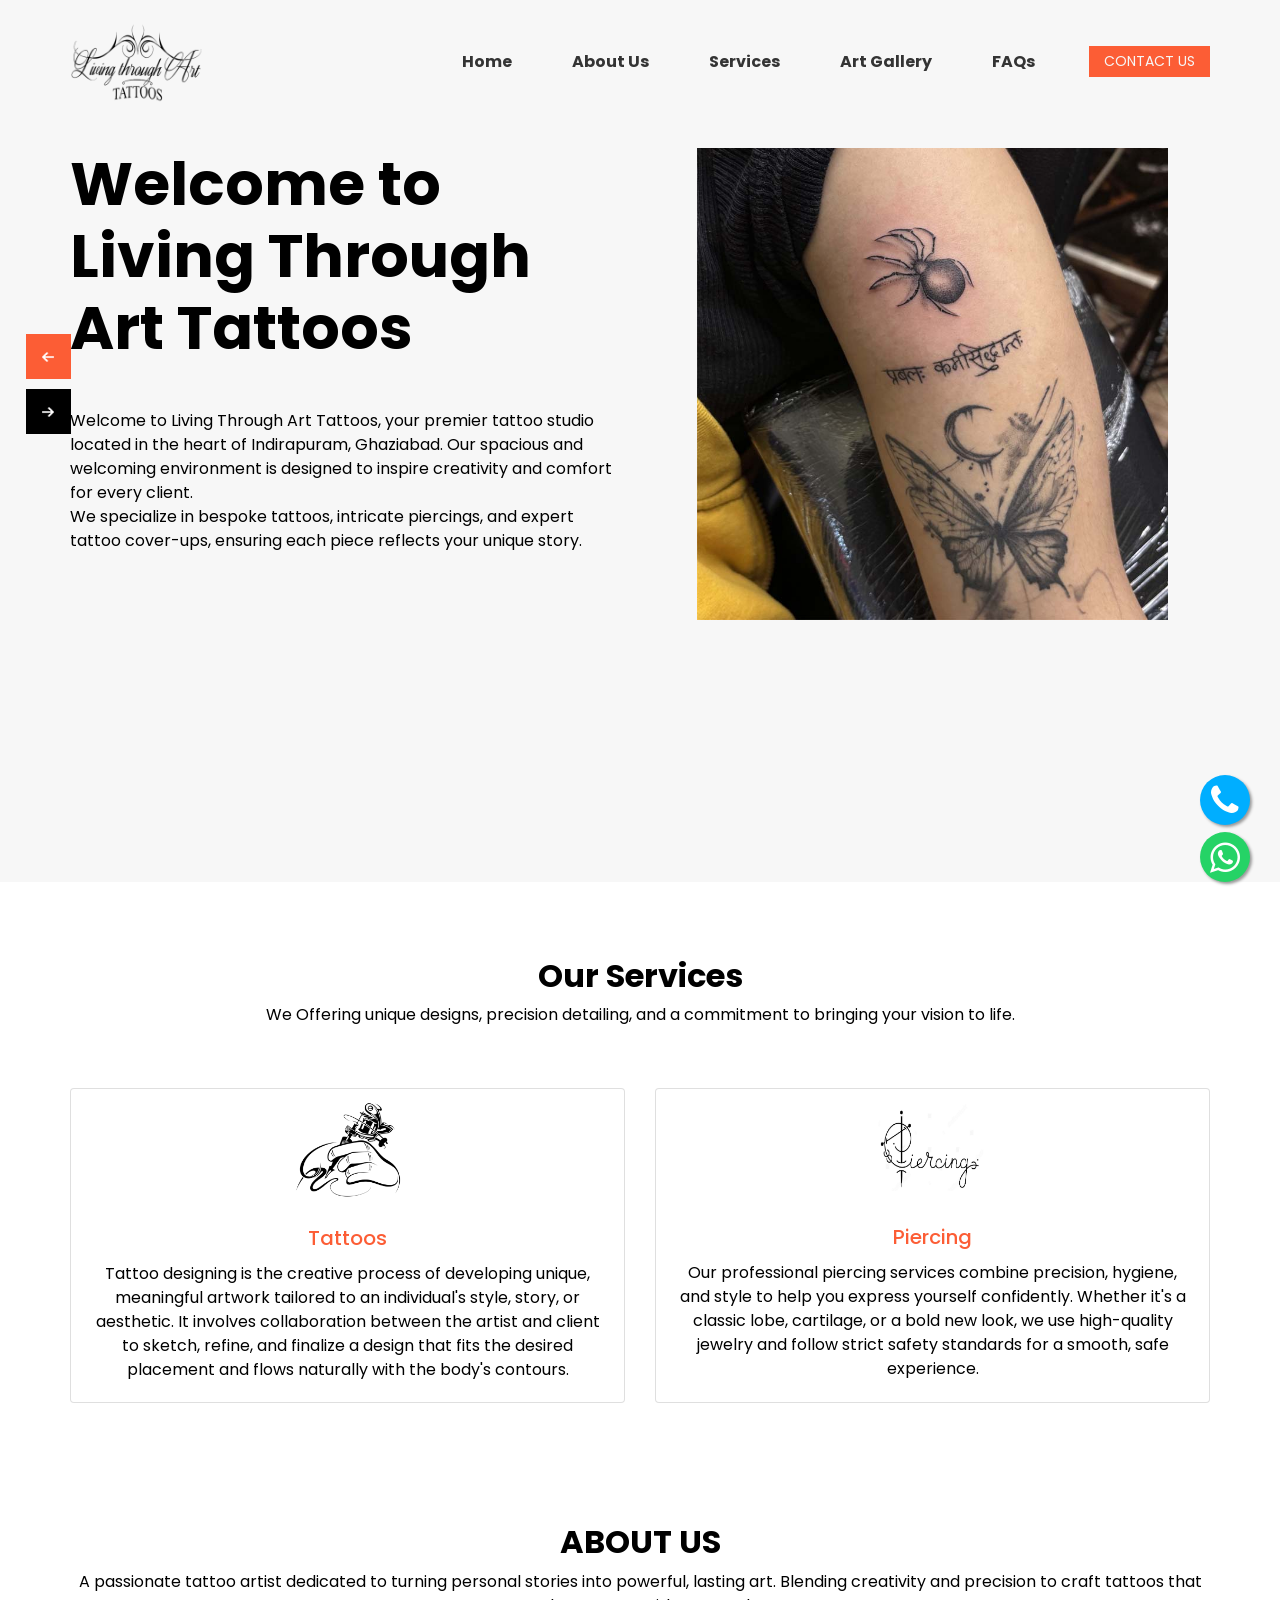
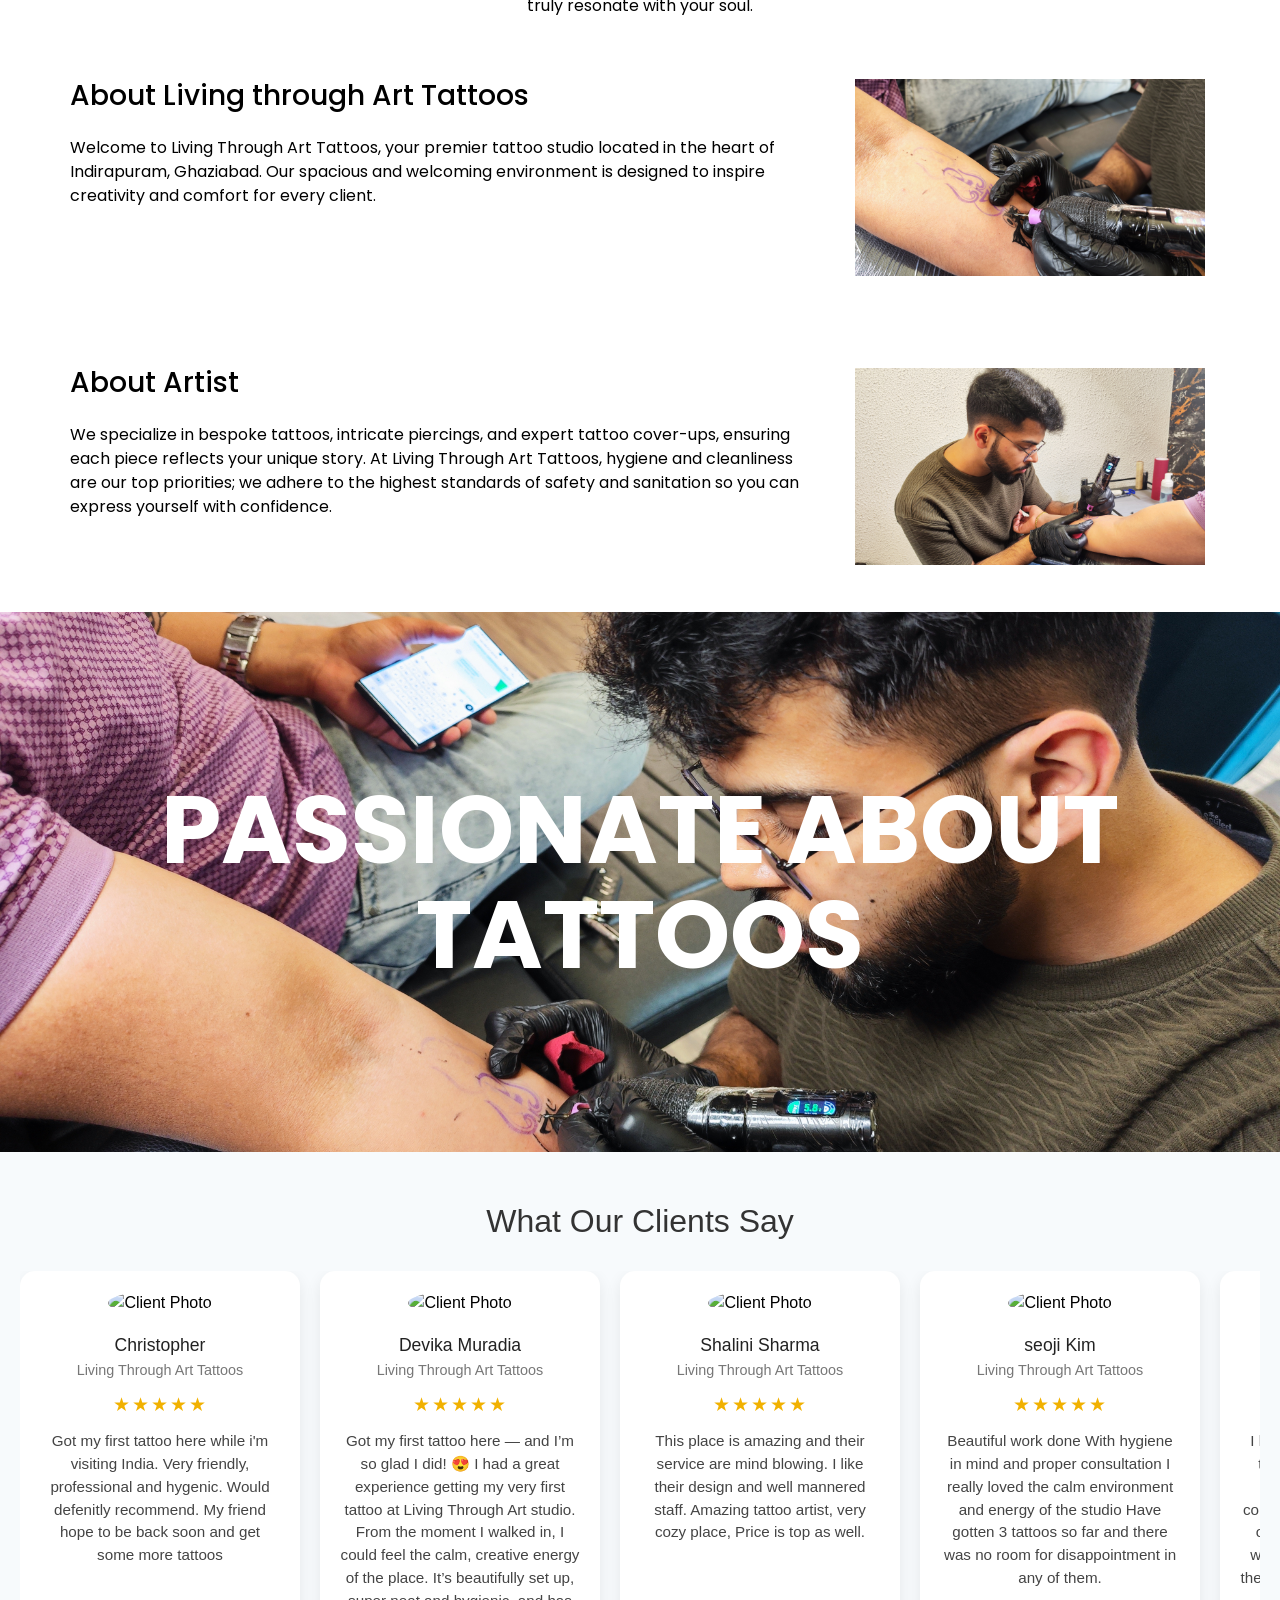
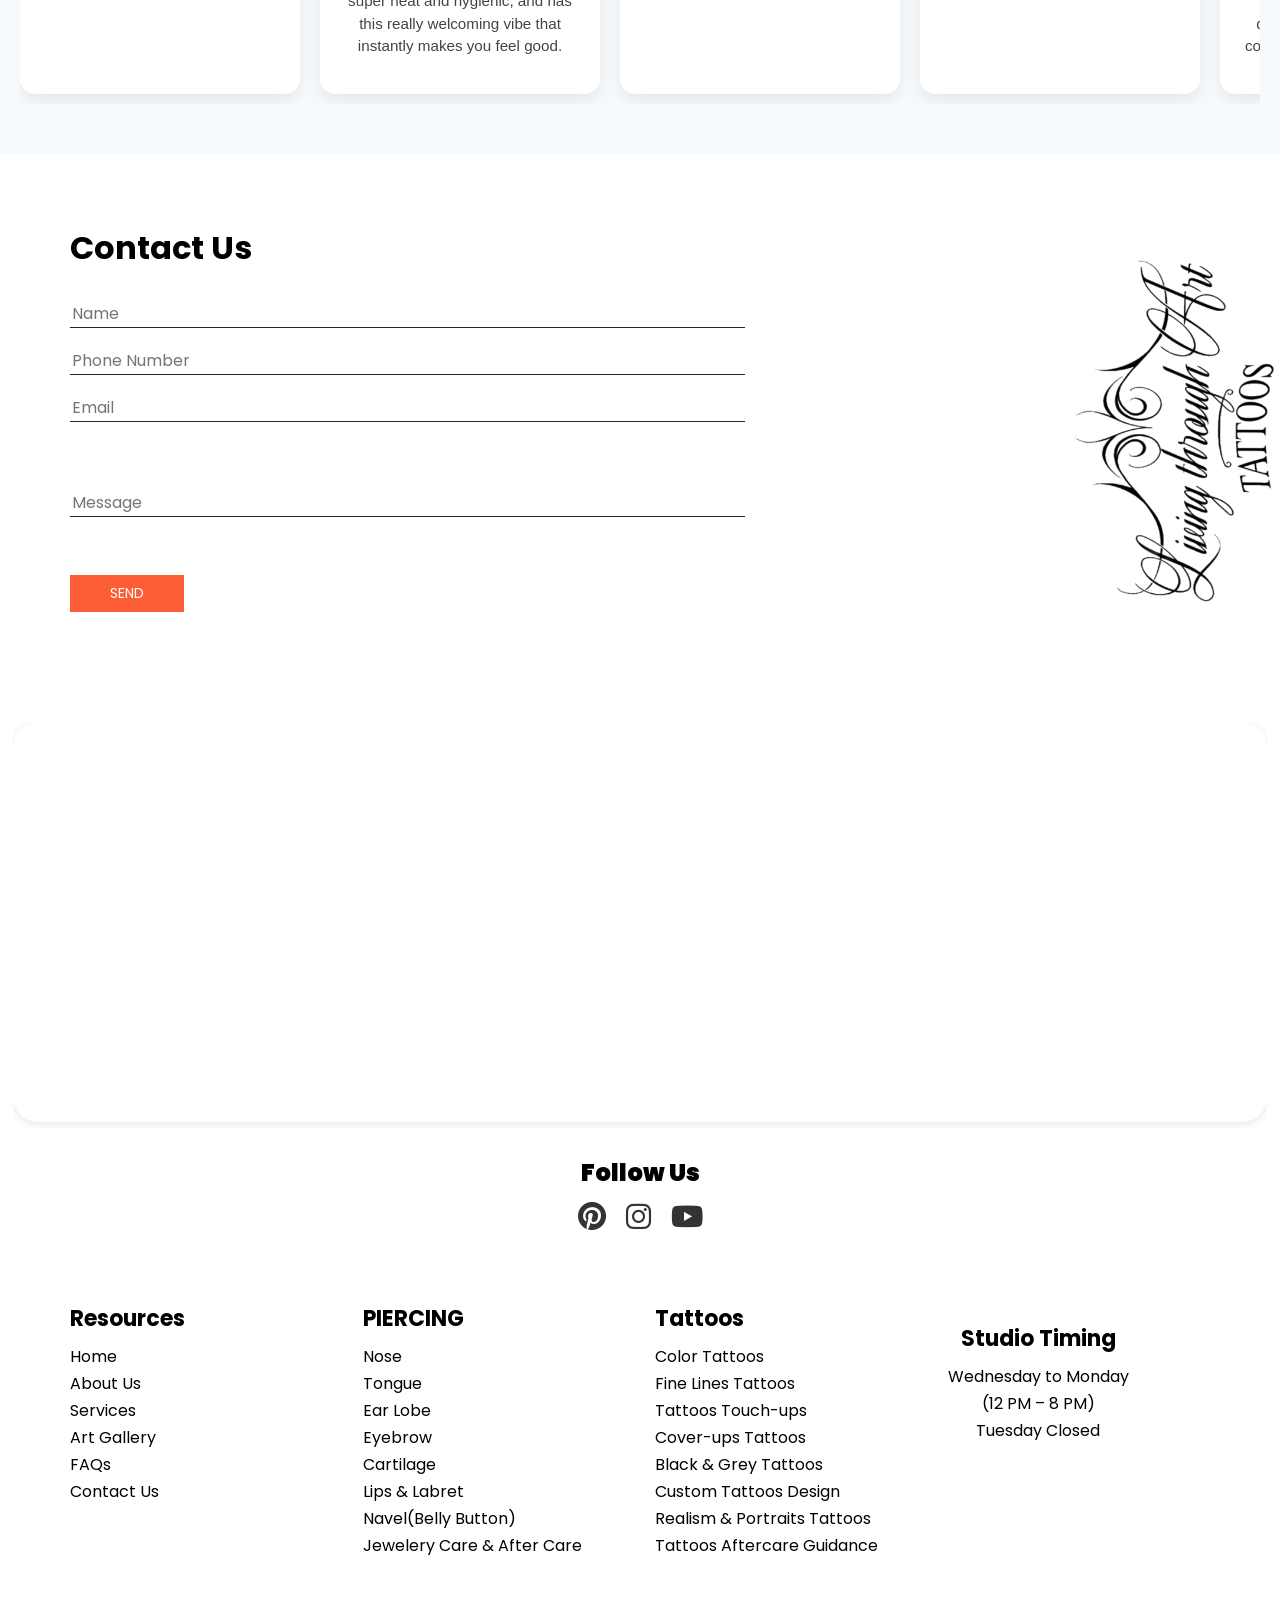
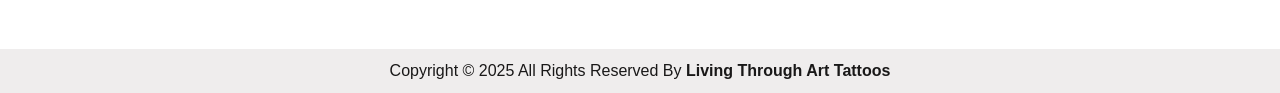
==== index.html @ 396b4b7d "This is the version 1" ====
<!DOCTYPE html>
<html>

<head>
  <!-- Basic -->
  <meta charset="utf-8" />
  <meta http-equiv="X-UA-Compatible" content="IE=edge" />
  <!-- Mobile Metas -->
  <meta name="viewport" content="width=device-width, initial-scale=1.0, shrink-to-fit=yes" />
  <!-- Site Metas -->
  <meta name="keywords" content="" />
  <meta name="description" content="" />
  <meta name="author" content="" />

  <title>Living Through Art Tattoos</title>
  <link rel="icon" type="image/x-icon" href="Stuff/loader.gif" />
  <!-- slider stylesheet -->
  <link rel="stylesheet" type="text/css"
    href="https://cdnjs.cloudflare.com/ajax/libs/OwlCarousel2/2.1.3/assets/owl.carousel.min.css" />

  <!-- bootstrap core css -->
  <link rel="stylesheet" type="text/css" href="css/bootstrap.css" />

  <!-- fonts style -->
  <link href="https://fonts.googleapis.com/css?family=Poppins:400,700&display=swap" rel="stylesheet" />
  <!-- Custom styles for this template -->
  <link href="css/style.css" rel="stylesheet" />
  <!-- responsive style -->
  <link href="css/responsive.css" rel="stylesheet" />
  <!-- Socials Icons -->
  <link rel="stylesheet" href="https://cdnjs.cloudflare.com/ajax/libs/font-awesome/6.5.0/css/all.min.css">
  <link rel="stylesheet"
    href="https://fonts.googleapis.com/css2?family=Material+Symbols+Rounded:opsz,wght,FILL,GRAD@48,400,0,0" />
    <script src="app.js" defer></script>
    <link rel="stylesheet" href="https://cdnjs.cloudflare.com/ajax/libs/font-awesome/6.5.0/css/all.min.css">
</head>

<body>
  <!-- ? Preloader Start -->
  <!-- <div id="preloader-active">
    <div class="preloader d-flex align-items-center justify-content-center">
        <div class="preloader-inner position-relative">
            <div class="preloader-circle"></div>
            <div class="preloader-img pere-text">
                <img src="Stuff/LTAT.logo.png" alt="">
            </div>
        </div>
    </div>
</div> -->
<!-- Preloader Start -->
  <div class="hero_area">
    <!-- header section strats -->
    <header class="header_section">
      <div class="container">
        <nav class="navbar navbar-expand-lg custom_nav-container pt-3">
          <a class="navbar-brand" href="index.html">
            <img src="Stuff/LTAT.logo.png" alt="" /><span></span>
          </a>
          <button class="navbar-toggler" type="button" data-toggle="collapse" data-target="#navbarSupportedContent"
            aria-controls="navbarSupportedContent" aria-expanded="false" aria-label="Toggle navigation">
            <span class="navbar-toggler-icon"></span>
          </button>

          <div class="collapse navbar-collapse" id="navbarSupportedContent">
            <div class="d-flex ml-auto flex-column flex-lg-row align-items-center">
              <ul class="navbar-nav  ">
                <li class="nav-item active">
                  <a class="nav-link" href="index.html"><b>Home</b> <span class="sr-only">(current)</span></a>
                </li>
                <li class="nav-item">
                  <a class="nav-link" href="aboutus.html" target="_blank"><b>About Us</b></a>
                </li>
                <li class="nav-item">
                  <a class="nav-link" href="service.html" target="_blank"><b>Services</b></a>
                </li>
                <li class="nav-item"><a class="nav-link" href="artgallery.html"><b>Art Gallery</b></a></li>
                <li class="nav-item">
                    <a class="nav-link" href="faqs.html" target="_blank"><b>FAQs</b></a>
                  </li>
              </ul>
              <!-- <form class="form-inline my-2 my-lg-0 ml-0 ml-lg-4 mb-3 mb-lg-0">
                <button class="btn  my-2 my-sm-0 nav_search-btn" type="submit"></button>
              </form> -->
            </div>
            <div class="quote_btn-container ml-0 ml-lg-4 d-flex justify-content-center">
              <a href="contact.html">
                Contact Us
              </a>
            </div>
          </div>
        </nav>
      </div>
    </header>
    <!-- end header section -->
    <!-- slider section -->
    <section class=" slider_section position-relative">
      <div id="carouselExampleControls" class="carousel slide" data-ride="carousel">
        <div class="carousel-inner">
          <div class="carousel-item active">
            <div class="slider_item-box">
              <div class="slider_item-container">
                <div class="container">
                  <div class="row">
                    <div class="col-md-6">
                      <div class="slider_item-detail">
                        <div>
                          <h2>
                            Welcome to <br />
                            Living Through Art Tattoos
                          </h2>
                          <p>
                            Welcome to Living Through Art Tattoos, your premier tattoo studio located in the heart of Indirapuram, Ghaziabad. Our spacious and welcoming environment is designed to inspire creativity and comfort for every client.<br> We specialize in bespoke tattoos, intricate piercings, and expert tattoo cover-ups, ensuring each piece reflects your unique story.
                          </p>
                          <!-- <div class="d-flex">
                            <a href="" class="text-uppercase custom_orange-btn mr-3">
                              Shop Now
                            </a>
                            <a href="" class="text-uppercase custom_dark-btn">
                              Contact Us
                            </a>
                          </div> -->
                        </div>
                      </div>
                    </div>
                    <div class="col-md-6">
                      <div class="slider_img-box">
                        <div>
                          <img src="Stuff/slideimage1.jpg" alt="" class="" />
                        </div>
                      </div>
                    </div>
                  </div>
                </div>
              </div>
            </div>
          </div>
          <div class="carousel-item">
            <div class="slider_item-box">
              <div class="slider_item-container">
                <div class="container">
                  <div class="row">
                    <div class="col-md-6">
                      <div class="slider_item-detail">
                        <div>
                          <h2>
                            Welcome to <br />
                            Living Through Art Tattoos
                          </h2>
                          <p>
                            We specialize in bespoke tattoos, intricate piercings, and expert tattoo cover-ups, ensuring each piece reflects your unique story. At Living Through Art Tattoos, hygiene and cleanliness are our top priorities; we adhere to the highest standards of safety and sanitation so you can express yourself with confidence.Visit us and experience the art of self-expression in a secure and vibrant setting!
                          </p>
                          <!-- <div class="d-flex">
                            <a href="" class="text-uppercase custom_orange-btn mr-3">
                              Shop Now
                            </a>
                            <a href="" class="text-uppercase custom_dark-btn">
                              Contact Us
                            </a>
                          </div> -->
                        </div>
                      </div>
                    </div>
                    <div class="col-md-6">
                      <div class="slider_img-box">
                        <div>
                          <img src="Stuff/slideimage2.jpg" alt="" class="" />
                        </div>
                      </div>
                    </div>
                  </div>
                </div>
              </div>
            </div>
          </div>
          <div class="carousel-item">
            <div class="slider_item-box">
              <div class="slider_item-container">
                <div class="container">
                  <div class="row">
                    <div class="col-md-6">
                      <div class="slider_item-detail">
                        <div>
                          <h2>
                            Welcome to <br />
                            Living Through Art Tattoos
                          </h2>
                          <p>
                            Welcome to Living Through Art Tattoos, your premier tattoo studio located in the heart of Indirapuram, Ghaziabad. <br>Our spacious and welcoming environment is designed to inspire creativity and comfort for every client. We specialize in bespoke tattoos, intricate piercings, and expert tattoo cover-ups, ensuring each piece reflects your unique story.
                          </p>
                          <!-- <div class="d-flex">
                            <a href="" class="text-uppercase custom_orange-btn mr-3">
                              Shop Now
                            </a>
                            <a href="" class="text-uppercase custom_dark-btn">
                              Contact Us
                            </a>
                          </div> -->
                        </div>
                      </div>
                    </div>
                    <div class="col-md-6">
                      <div class="slider_img-box">
                        <div>
                          <img src="Stuff/slideimage3.jpg" alt="" class="" />
                        </div>
                      </div>
                    </div>
                  </div>
                </div>
              </div>
            </div>
          </div>
        </div>
        <div class="custom_carousel-control">
          <a class="carousel-control-prev" href="#carouselExampleControls" role="button" data-slide="prev">
            <span class="sr-only">Previous</span>
          </a>
          <a class="carousel-control-next" href="#carouselExampleControls" role="button" data-slide="next">
            <span class="sr-only">Next</span>
          </a>
        </div>
      </div>
    </section>

    <!-- end slider section -->
  </div>

  <!-- service section -->

  <section class="service_section layout_padding ">
    <div class="container">
      <h2 class="custom_heading">Our Services</h2>
      <p class="custom_heading-text">
        We Offering unique designs, precision detailing, and a commitment to bringing your vision to life.
      </p>
      <div class=" layout_padding2">
        <div class="card-deck">
          <div class="card">
            <img class="card-img-top" src="Stuff/card-item-3.png" alt="Card image cap" />
            <div class="card-body">
              <h5 class="card-title">Tattoos</h5>
              <p class="card-text">
                Tattoo designing is the creative process of developing unique, 
                meaningful artwork tailored to an individual's style, story, or 
                aesthetic. It involves collaboration between the artist and client 
                to sketch, refine, and finalize a design that fits the desired 
                placement and flows naturally with the body's contours.
              </p>
            </div>
          </div>
          <div class="card">
            <img class="card-img-top" src="Stuff/card-item-2.jpg" alt="Card image cap" />
            <div class="card-body">
              <h5 class="card-title">Piercing</h5>
              <p class="card-text">
                Our professional piercing services combine precision, hygiene, 
                and style to help you express yourself confidently. Whether it's 
                a classic lobe, cartilage, or a bold new look, we use high-quality
                jewelry and follow strict safety standards for a smooth, safe experience.
              </p>
            </div>
          </div>
          <!-- <div class="card">
            <img class="card-img-top" src="images/card-item-3.png" alt="Card image cap" />
            <div class="card-body">
              <h5 class="card-title">Gauva</h5>
              <p class="card-text">
                There are many variations of passages of Lorem Ipsum
                available, but the majority have suffered alteration in some
                form, by injected humour, or randomised words which don't look
                even slightly believable.
              </p>
            </div>
          </div> -->
        </div>
      </div>
      <!-- <div class="d-flex justify-content-center">
        <a href="" class="custom_dark-btn">
          Read More
        </a>
      </div> -->
    </div>
  </section>

  <!-- end service section -->

  <!-- fruits section -->

  <section class="fruit_section">
    <div class="container">
      <h2 class="custom_heading">ABOUT US</h2>
      <p class="custom_heading-text">
        A passionate tattoo artist dedicated to turning personal stories into powerful, 
        lasting art. Blending creativity and precision to craft tattoos that truly resonate with your soul.
      </p>
      <div class="row layout_padding2">
        <div class="col-md-8">
          <div class="fruit_detail-box">
            <h3>
              About Living through Art Tattoos
            </h3>
            <p class="mt-4 mb-5">
              Welcome to Living Through Art Tattoos, your premier tattoo studio located in the heart of 
              Indirapuram, Ghaziabad. Our spacious and welcoming environment is designed to inspire 
              creativity and comfort for every client.
            </p>
            <!-- <div>
              <a href="" class="custom_dark-btn">
                Buy Now
              </a>
            </div> -->
          </div>
        </div>
        <div class="col-md-4 d-flex justify-content-center align-items-center">
          <div class="fruit_img-box d-flex justify-content-center align-items-center">
            <img src="Stuff/about1.jpg" alt="" class="" width="350px" />
          </div>
        </div>
      </div>
      <div class="row layout_padding2">
        <div class="col-md-8">
          <div class="fruit_detail-box">
            <h3>
              About Artist
            </h3>
            <p class="mt-4 mb-5">
              We specialize in bespoke tattoos, intricate piercings, and expert tattoo cover-ups, 
              ensuring each piece reflects your unique story. At Living Through Art Tattoos, hygiene 
              and cleanliness are our top priorities; we adhere to the highest standards of safety 
              and sanitation so you can express yourself with confidence.
            </p>
            <!-- <div>
              <a href="" class="custom_dark-btn">
                Buy Now
              </a>
            </div> -->
          </div>
        </div>
        <div class="col-md-4 d-flex justify-content-center align-items-center">
          <div class="fruit_img-box d-flex justify-content-center ">
            <img src="Stuff/about2.jpg" alt="" class="" width="350px" />
          </div>
        </div>
      </div>
      <!-- <div class="row layout_padding2-top layout_padding-bottom">
        <div class="col-md-8">
          <div class="fruit_detail-box">
            <h3>
              Best Fresh Gauva
            </h3>
            <p class="mt-4 mb-5">
              but the majority have suffered alteration in some form, by
              injected humour, or randomised words which don't look even
              slightly believable. If you are going to use a passage of Lorem
              Ipsum, you need to be
            </p>
            <div>
              <a href="" class="custom_dark-btn">
                Buy Now
              </a>
            </div>
          </div>
        </div> -->
        <!-- <div class="col-md-4 d-flex justify-content-center align-items-center">
          <div class="fruit_img-box d-flex justify-content-center align-items-center">
            <img src="images/gauva.png" alt="" class="" width="250px" />
          </div>
        </div> -->
      </div>
    </div>
  </section>

  <!-- end fruits section -->

  <!-- passionate section -->
  <section class="passionate_section">
    <div class="container_fluid">
      <h2>
        Passionate About Tattoos
      </h2>
    </div>
  </section>

  <!-- end passionate section -->

  <!-- Start Testimonials -->
<section class="testimonials">
  <h2>What Our Clients Say</h2>
  <div class="testimonial-carousel">

    <div class="testimonial-card">
      <img class="client-photo" src="https://lh3.googleusercontent.com/a-/ALV-UjWYtHFuqlaenwDMtV_ijWme5MvWAf-HomyQOgTDJcXUuSGPaXh_=w90-h90-p-rp-mo-br100" alt="Client Photo" />
      <h3>Christopher</h3>
      <p class="company">Living Through Art Tattoos</p>
      <div class="stars" aria-label="5 stars"></div>
      <p class="feedback">Got my first tattoo here while i'm visiting India. Very friendly, professional and hygenic. Would defenitly recommend. My friend hope to be back soon and get some more tattoos</p>
    </div>

    <div class="testimonial-card">
      <img class="client-photo" src="https://lh3.googleusercontent.com/a-/ALV-UjV4FpFp9fhvi1jA7Q4rLmHE6BX-oJAYfvDew6_FNh7NX5ofOft8=w90-h90-p-rp-mo-br100" alt="Client Photo" />
      <h3>Devika Muradia</h3>
      <p class="company">Living Through Art Tattoos</p>
      <div class="stars" aria-label="5 stars"></div>
      <p class="feedback">Got my first tattoo here — and I’m so glad I did! 😍

        I had a great experience getting my very first tattoo at Living Through Art studio. From the moment I walked in, I could feel the calm, creative energy of the place. It’s beautifully set up, super neat and hygienic, and has this really welcoming vibe that instantly makes you feel good.</p>
    </div>

    <div class="testimonial-card">
      <img class="client-photo" src="https://lh3.googleusercontent.com/a-/ALV-UjWbIkc41U_toFj_W3r5q8dju-cztQVsaHIF3q-5sTQM25wg8iZv=w90-h90-p-rp-mo-br100" alt="Client Photo" />
      <h3>Shalini Sharma</h3>
      <p class="company">Living Through Art Tattoos</p>
      <div class="stars" aria-label="5 stars"></div>
      <p class="feedback">This place is amazing and their service are mind blowing.
        I like their design and well mannered staff.
        Amazing tattoo artist, very cozy place, Price is top as well.</p>
    </div>

    <div class="testimonial-card">
      <img class="client-photo" src="https://lh3.googleusercontent.com/a-/ALV-UjUJac0b40pyP0K443xh_wr99T24VSmzZmRydaFwcpxpFzNjN4k=w90-h90-p-rp-mo-br100" alt="Client Photo" />
      <h3>seoji Kim</h3>
      <p class="company">Living Through Art Tattoos</p>
      <div class="stars" aria-label="5 stars"></div>
      <p class="feedback">Beautiful work done
        With hygiene in mind and proper consultation
        I really loved the calm environment and energy of the studio
        Have gotten 3 tattoos so far and there was no room for disappointment in any of them.</p>
    </div>

    <div class="testimonial-card">
      <img class="client-photo" src="https://lh3.googleusercontent.com/a-/ALV-UjV-3hpjnSQrcX_Lk4xSAMDjbD_Uyn6og7Rzoc37-NgDIDSI2oo1=w90-h90-p-rp-mo-br100" alt="Client Photo" />
      <h3>Prayas Sharma</h3>
      <p class="company">Living Through Art Tattoos</p>
      <div class="stars" aria-label="5 stars"></div>
      <p class="feedback">I had an incredible experience at the Livin through art! From the moment I walked in, I felt completely at ease.Tushar was not only professional but genuinely welcoming and attentive.He took the time to understand exactly what I wanted, answered all my questions, and made sure I felt comfortable every step of the way.</p>
    </div>

    <div class="testimonial-card">
      <img class="client-photo" src="https://lh3.googleusercontent.com/a-/ALV-UjX-yK7FV4zoc1etR1jOXIJ1q9FYJ5w96VcnZsr_fn9Y9lVhJofw=w72-h72-p-rp-mo-br100" alt="Client Photo" />
      <h3>Jaya Kerketta</h3>
      <p class="company">Living Through Art Tattoos</p>
      <div class="stars" aria-label="5 stars"></div>
      <p class="feedback">Tushar was amazing. His behaviour and professionalism is at point. Had done a nose piercing and he made the process super easy and comfortable. Thank you.
      </p>
    </div>

  </div>
</section>

<style>
.testimonials {
  background: #f7fafc;
  padding: 50px 20px;
  text-align: center;
  font-family: "Segoe UI", sans-serif;
}

.testimonials h2 {
  font-size: 2rem;
  margin-bottom: 30px;
  color: #333;
}

.testimonial-carousel {
  display: flex;
  overflow-x: auto;
  scroll-snap-type: x mandatory;
  gap: 20px;
  padding-bottom: 10px;
  -webkit-overflow-scrolling: touch;
}

.testimonial-card {
  background: #fff;
  border-radius: 15px;
  flex: 0 0 280px;
  padding: 20px;
  box-shadow: 0 6px 16px rgba(0, 0, 0, 0.08);
  scroll-snap-align: center;
  transition: transform 0.3s ease, box-shadow 0.3s ease, opacity 0.3s ease;
  cursor: pointer;
  text-align: center;
}

.testimonial-card:hover {
  transform: scale(1.1);
  box-shadow: 0 4px 10px rgba(60, 60, 60, 0.834);
  opacity: 0.9;
}

.testimonial-card:hover {
  transform: translateY(-10px);
}

.client-photo {
  width: 70px;
  height: 70px;
  border-radius: 50%;
  object-fit: cover;
  margin-bottom: 12px;
}

.testimonial-card h3 {
  margin: 8px 0 4px;
  font-size: 1.1rem;
  color: #222;
}

.testimonial-card .company {
  font-size: 0.9rem;
  color: #777;
  margin-bottom: 10px;
}

.stars {
  display: inline-block;
  font-size: 1.2rem;
  color: #f1b100;
  margin-bottom: 10px;
  position: relative;
}
.stars::before {
  content: "★★★★★";
  letter-spacing: 2px;
  animation: starFade 1.2s ease-in-out infinite alternate;
}

@keyframes starFade {
  0% { opacity: 0.5; transform: scale(0.95); }
  100% { opacity: 1; transform: scale(1); }
}

.feedback {
  font-size: 0.95rem;
  color: #444;
  line-height: 1.5;
}

/* Scrollbar styling for WebKit (Chrome, Safari) */
.testimonial-carousel::-webkit-scrollbar {
  height: 6px;
}
.testimonial-carousel::-webkit-scrollbar-thumb {
  background: #ccc;
  border-radius: 10px;
}

/* Responsive */
@media (max-width: 600px) {
  .testimonial-card {
    flex: 0 0 85%;
  }
}
</style>
<!-- End Testimonals -->

  <!-- contact section -->
  <section class="contact_section layout_padding">
    <div class="container">
      <h2 class="font-weight-bold">
        Contact Us
      </h2>
      <div class="row">
        <div class="col-md-8 mr-auto">
          <form action="">
            <div class="contact_form-container">
              <div>
                <div>
                  <input type="text" placeholder="Name">
                </div>
                <div>
                  <input type="text" placeholder="Phone Number">
                </div>
                <div>
                  <input type="email" placeholder="Email">
                </div>

                <div class="mt-5">
                  <input type="text" placeholder="Message">
                </div>
                <div class="mt-5">
                  <button type="submit">
                    send
                  </button>
                </div>
              </div>

            </div>

          </form>
        </div>
      </div>
    </div>
  </section>
  <!-- end contact section -->


  <!-- map section -->
  <style>
    .map-container {
      margin: 20px auto;
      max-width: 98%;
      overflow: hidden;
    }
    
    .map-container iframe {
      width: 100%;
      height: 400px;
      border: none;
      border-radius: 25px;
      box-shadow: 0 2px 10px rgba(0,0,0,0.1);
    }
    </style>
<div class="map-container">
  <iframe src="https://www.google.com/maps/embed?pb=!1m18!1m12!1m3!1d3501.644298431407!2d77.37633757461919!3d28.64042098372407!2m3!1f0!2f0!3f0!3m2!1i1024!2i768!4f13.1!3m3!1m2!1s0x390ce5399370a51b%3A0xb673a998bca735fd!2sLiving%20Through%20Art%20Tattoos!5e0!3m2!1sen!2sin!4v1746954840912!5m2!1sen!2sin" width="600" 
  height="400" 
  style="border:0;" 
  allowfullscreen="" 
  loading="lazy" 
  referrerpolicy="no-referrer-when-downgrade"></iframe>

</div>
  <!-- end map section -->

<!-- WhatsApp Button -->
<div>  
  <a href="https://wa.me/9667769036" class="whatsapp-float" target="_blank">
        <i class="fa fa-whatsapp whatsapp-icon"></i>
      </a>
      
      <style>
        .whatsapp-float {
          position: fixed;
          width: 50px;
          height: 50px;
          bottom: 18px; 
          right: 30px;
          background-color: #25D366;
          color: #FFF;
          border-radius: 40px;
          text-align: center;
          font-size: 35px;
          box-shadow: 2px 2px 3px #999;
          z-index: 100;
        }
        .whatsapp-float:hover {
          color: #25D366;
          background-color: #FFF;
        }
        
        .whatsapp-icon {
          margin-top: 6px;
        }
        </style>
      
      <!-- Add Font Awesome for the icon -->
      <link rel="stylesheet" href="https://cdnjs.cloudflare.com/ajax/libs/font-awesome/4.7.0/css/font-awesome.min.css">
    </div>
    <!-- End Whatsapp Button -->

    <!-- Call Button -->
    <div>
      <a href="tel:+91 9667769036" class="call-button" traget="_blank">
      <i class="fa fa-phone"></i></a>

      <style>
          .call-button {
              position: fixed;
              width: 50px;
              height: 50px;
              bottom: 75px;
              right: 30px;
              background-color: rgb(0, 174, 255);
              color: #ffffff;
              border-radius: 40px;
              text-align: center;
              font-size: 35px;
              box-shadow: 2px 2px 3px #999;
              z-index: 100;
          }
      
          .call-button:hover {
            color: rgb(1, 193, 193);
            background-color: #ffffff;}
          .call-button {
           margin-top: 6px;
          }
      </style>   
      <link rel="stylesheet" href="https://cdnjs.cloudflare.com/ajax/libs/font-awesome/4.7.0/css/font-awesome.min.css">
  </div>
  <!-- End Call Button -->
  
  
  <div class="social_container">
    <h5><b>Follow Us</b></h5>
    <div class="socials">
      <a class="fa-brands fa-pinterest" href="https://in.pinterest.com/tusharbhalla0121/" target="_blank"></a>
      <a class="fa-brands fa-instagram" href="https://www.instagram.com/livingthroughart__/" target="_blank"></a>
      <a class="fa-brands fa-youtube" href="https://www.youtube.com/" target="_blank"></a>
    </div>
  </div>

  <section class="info_section layout_padding">
    <div class="container">
      <div class="row">
        <div class="col-md-3">
          <h5><B>
            Resources
          </B></h5>
          <ul>
              <li><a href="index.html">Home</a></li>
              <li><a href="aboutus.html" target="_blank">About Us</a></li>
              <li><a href="service.html" target="_blank">Services</a></li>
              <li><a href="artgallery.html" target="_blank">Art Gallery</a></li>
              <li><a href="faqs.html" target="_blank">FAQs</a></li>
              <li><a href="contact.html" target="_blank">Contact Us</a></li>
          </ul>
        </div>
        <div class="col-md-3">
          <h5><B>
            PIERCING
          </B></h5>
          <ul>
            <li><a>Nose</a></li>
            <li><a>Tongue</a></li>
            <li><a>Ear Lobe</a></li>
            <li><a>Eyebrow</a></li>
            <li><a>Cartilage</a></li>
            <li><a>Lips & Labret</a></li>
            <li><a>Navel(Belly Button)</a></li>
            <li><a>Jewelery Care & After Care</a></li>
          </ul>
        </div>
        <div class="col-md-3">
          <h5><B>
            Tattoos
          </B></h5>
          <ul>
              <li><a>Color Tattoos</a></li>
              <li><a>Fine Lines Tattoos</a></li>
              <li><a>Tattoos Touch-ups</a></li>
              <li><a>Cover-ups Tattoos</a></li>
              <li><a>Black & Grey Tattoos</a></li>
              <li><a>Custom Tattoos Design</a></li>
              <li><a>Realism & Portraits Tattoos</a></li>
              <li><a>Tattoos Aftercare Guidance</a></li>
          </ul>
        </div>
        <section class="studio-timing-section">
          <div class="container">
            <div class="studio-timing-box">
              <h5><strong>Studio Timing</strong></h5>
              <ul>
                <li>Wednesday to Monday</li>
                <li>(12 PM – 8 PM)</li>
                <li>Tuesday Closed</li>
              </ul>
            </div>
          </div>
        </section>
      </div>
      </div>
      </section>
  



  <!-- footer section -->
  <section class="container-fluid footer_section">
    <p>
      Copyright &copy; 2025 All Rights Reserved By
      <a href="index.html"><b>Living Through Art Tattoos</b></a>
    </p>
  </section>
  <!-- footer section -->

  <script type="text/javascript" src="js/jquery-3.4.1.min.js"></script>
  <script type="text/javascript" src="js/bootstrap.js"></script>

  <!-- <script>
    
    function initMap() {
      var map = new google.maps.Map(document.getElementById('map'), {
        zoom: 11,
        center: {
          lat: 40.645037,
          lng: -73.880224
        },
      });

      var image = 'images/maps-and-flags.png';
      var beachMarker = new google.maps.Marker({
        position: {
          lat: 40.645037,
          lng: -73.880224
        },
        map: map,
        icon: image
      });
    }
  </script> -->
  <!-- google map js -->
  <!-- <script src="https://maps.googleapis.com/maps/api/js?key=AIzaSyA8eaHt9Dh5H57Zh0xVTqxVdBFCvFMqFjQ&callback=initMap">
  </script> -->
  <!-- end google map js -->
  <!-- <script>
    window.addEventListener('load', function () {
      const preloader = document.querySelector('.preloader');
      preloader.style.opacity = '0';
      setTimeout(() => {
        preloader.style.display = 'none';
      }, 600); // matches the .6s CSS transition
    });
  </script> -->
  
</body>

</html>
---- css/style.css ----
body {
  font-family: 'Poppins', sans-serif;
  color: #000000;
  background-color: #ffffff;
}

.layout_padding {
  padding: 75px 0;
}

.layout_padding2 {
  padding: 45px 0;
}

.layout_padding2-top {
  padding-top: 45px;
}


.layout_padding2-bottom {
  padding-bottom: 45px;
}

.layout_padding-top {
  padding-top: 75px;
}

.layout_padding-bottom {
  padding-bottom: 75px;
}


.custom_dark-btn,
.custom_orange-btn {
  display: inline-block;
  padding: 10px 0;
  text-align: center;
  width: 145px;
  outline: none;
  color: #f7f7f7;
  border: 1px solid transparent;
}

.custom_dark-btn {
  background-color: #000000;
}

.custom_dark-btn:hover {
  border: 1px solid #000000;
  color: #000000;
  background-color: transparent;
}

.custom_orange-btn {
  background-color: #fc5d35;
}

.custom_orange-btn:hover {
  border: 1px solid #fc5d35;
  color: #fc5d35;
  background-color: transparent;
}

.custom_heading {
  text-align: center;
  font-weight: bold;
}

.custom_heading-text {
  text-align: center;
}

.preloader {
  background-color: #f7f7f7;
  width: 100%;
  height: 100%;
  position: fixed;
  top: 0;
  left: 0;
  right: 0;
  bottom: 0;
  z-index: 999999;
  -webkit-transition: .6s;
  -o-transition: .6s;
  transition: .6s;
  margin: 0 auto;
}

/* line 593, C:/Users/HP/Desktop/July-HTML/292 Health coach/assets/scss/_common.scss */
.preloader .preloader-circle {
  width: 100px;
  height: 100px;
  position: relative;
  border-style: solid;
  border-width: 1px;
  border-top-color: #FF0000;
  border-bottom-color: transparent;
  border-left-color: transparent;
  border-right-color: transparent;
  z-index: 10;
  border-radius: 50%;
  -webkit-box-shadow: 0 1px 5px 0 rgba(35, 181, 185, 0.15);
  box-shadow: 0 1px 5px 0 rgba(35, 181, 185, 0.15);
  background-color: #fff;
  -webkit-animation: zoom 2000ms infinite ease;
  animation: zoom 2000ms infinite ease;
  -webkit-transition: .6s;
  -o-transition: .6s;
  transition: .6s;
}

/* line 615, C:/Users/HP/Desktop/July-HTML/292 Health coach/assets/scss/_common.scss */
.preloader .preloader-circle2 {
  border-top-color: #0078ff;
}

/* line 618, C:/Users/HP/Desktop/July-HTML/292 Health coach/assets/scss/_common.scss */
.preloader .preloader-img {
  position: absolute;
  top: 50%;
  z-index: 200;
  left: 0;
  right: 0;
  margin: 0 auto;
  text-align: center;
  display: inline-block;
  -webkit-transform: translateY(-50%);
  -ms-transform: translateY(-50%);
  transform: translateY(-50%);
  padding-top: 6px;
  -webkit-transition: .6s;
  -o-transition: .6s;
  transition: .6s;
}

/* line 636, C:/Users/HP/Desktop/July-HTML/292 Health coach/assets/scss/_common.scss */
.preloader .preloader-img img {
  max-width: 55px;
}

/* line 639, C:/Users/HP/Desktop/July-HTML/292 Health coach/assets/scss/_common.scss */
.preloader .pere-text strong {
  font-weight: 800;
  color: #dca73a;
  text-transform: uppercase;
}

@-webkit-keyframes zoom {
  0% {
    -webkit-transform: rotate(0deg);
    transform: rotate(0deg);
    -webkit-transition: .6s;
    -o-transition: .6s;
    transition: .6s;
  }
  100% {
    -webkit-transform: rotate(360deg);
    transform: rotate(360deg);
    -webkit-transition: .6s;
    -o-transition: .6s;
    transition: .6s;
  }
}

@keyframes zoom {
  0% {
    -webkit-transform: rotate(0deg);
    transform: rotate(0deg);
    -webkit-transition: .6s;
    -o-transition: .6s;
    transition: .6s;
  }
  100% {
    -webkit-transform: rotate(360deg);
    transform: rotate(360deg);
    -webkit-transition: .6s;
    -o-transition: .6s;
    transition: .6s;
  }
}



.hero_area {
  height: 98vh;
  background-color: #f7f7f7;
}

.hero_area.sub_pages {
  height: auto;
}

.header_section {}

.header_section .container-fluid {
  padding-right: 25px;
  padding-left: 25px;
}

.header_section .nav_container {
  margin: 0 auto;
}

.custom_nav-container.navbar-expand-lg .navbar-nav .nav-link {
  padding: 10px 30px;
  color: #343434;
  text-align: center
}

a,
a:hover,
a:focus {
  text-decoration: none;
}

a:hover,
a:focus {
  color: initial;
}

.btn,
.btn:focus {
  outline: none !important;
  box-shadow: none;
}



.navbar-brand,
.navbar-brand:hover {
  text-transform: uppercase;
  font-weight: bold;
  font-size: 24px;
  color: #fafcfd;
}

.custom_nav-container .nav_search-btn {
  background-image: url(../images/search-icon.png);

  background-size: 22px;
  background-repeat: no-repeat;
  background-position-y: 7px;
  width: 35px;
  height: 35px;
  padding: 0;
  border: none;
}

.navbar-brand {
  display: flex;
  align-items: center;
}

.navbar-brand img {
  width: 135px;
  margin-right: 5px;
  transition: transform 0.3s ease, box-shadow 0.3s ease, opacity 0.3s ease;
  cursor: pointer;
}

.navbar-brand img:hover {
  transform: scale(1.1);
  box-shadow: 0 4px 10px rgba(144, 144, 144, 0.15);
  opacity: 0.9;
} 

.navbar-brand span {
  font-size: 20px;
  font-weight: 700;
  color: #2e2e2d;
  margin-top: 5px;
}

.custom_nav-container {
  z-index: 99999;
  padding: 15px 0;
}

.custom_nav-container .navbar-toggler {
  outline: none;
}

.custom_nav-container .navbar-toggler .navbar-toggler-icon {
  background-image: url(../images/menu.png);
  background-size: 55px;
}

.quote_btn-container a {
  display: inline-block;
  padding: 5px 15px;
  background-color: #fc5d35;
  color: #f7f7f7;
  font-size: 14px;
  text-transform: uppercase;
}

/*end header section*/

/* slider section */
.slider_section {
  padding-top: 2%;
}

.slider_item-box {
  width: 100%;
  height: 100%;
}

.slider_item-box .container {
  height: 100%;
}

.slider_img-box {
  width: 85%;
  margin: 0 auto;
}

.slider_img-box img {
  width: 100%;
}

.slider_item-container {
  display: flex;
  align-items: center;
  width: 100%;
  height: 100%;
  background-repeat: no-repeat;
}

.slider_item-container .slider_item-detail {}

.slider_item-detail h2 {
  font-weight: 700;
  font-size: 60px;
  width: 95%;
}

.slider_item-detail p {
  margin: 45px 0;
}

.slider_call-btn {
  display: inline-block;
  padding: 8px 20px;
  background-color: #edb040;
  color: #fefdfd;
  border-radius: 20px;
}

.slider_section #carouselExampleControls,
.carousel-inner,
.carousel-item {
  height: 100%;
}

.slider_section .custom_carousel-control {
  position: absolute;
  top: 50%;
  left: 2%;
  width: 105px;
  transform: translateY(-50%);
}

.slider_section .custom_carousel-control .carousel-control-prev,
.slider_section .custom_carousel-control .carousel-control-next {
  margin: 10px 0;
  position: relative;
  width: 45px;
  height: 45px;
  border: none;
  opacity: 1;
  background-repeat: no-repeat;
  background-size: 12px;
  background-position: center;
}

.slider_section .custom_carousel-control .carousel-control-prev {
  background-image: url(../images/prev.png);
  background-color: #fc5d35;
}

.slider_section .custom_carousel-control .carousel-control-next {
  background-image: url(../images/next.png);
  background-color: #000000;
}

/* end slider section */


/* service section */
.service_section .card .card-img-top {
  width: 110px;
  margin: 55px auto 5px auto;
  margin-top: 10px;
  transition: transform 0.3s ease, box-shadow 0.3s ease, opacity 0.3s ease;
  cursor: pointer;
}

.service_section .card .card-img-top:hover {
  transform: scale(1.1);
  box-shadow: 0 4px 10px rgba(144, 144, 144, 0.15);
  opacity: 0.9;
}

.service_section .card {
  text-align: center;
  box-sizing: border-box;
  position: relative;
}

.service_section .card .card-title {
  color: #fc5d35;

}

.service_section .card::after {
  content: "";
  position: absolute;
  width: 100%;
  height: 7px;
  background-color: transparent;
}

.service_section .card:hover {
  cursor: pointer;
  border: none;
  border-radius: 0;
  -webkit-box-shadow: 0px 1px 4px 0px rgba(0, 0, 0, 0.2);
  -moz-box-shadow: 0px 1px 4px 0px rgba(0, 0, 0, 0.2);
  box-shadow: 0px 1px 4px 0px rgba(0, 0, 0, 0.2);

}

.service_section .card:hover::after {
  background-color: #fc5d35;
}

/* end service section */






/* Passionate section */

.passionate_section {
  width: 100%;
  height: 60vh;
  background-image: url(../Stuff/passionate.jpg);
  background-repeat: no-repeat;
  background-size: cover;
  background-position: center;
  display: flex;
  justify-content: center;
  align-items: center;
  padding: 20px;
  box-sizing: border-box;
}

.passionate_section h2 {
  font-size: 8vw;
  text-align: center;
  font-weight: bold;
  color: #ffffff;
  text-transform: uppercase;
  margin: 0;
  line-height: 1.1;
}

@media (min-width: 1200px) {
  .passionate_section h2 {
    font-size: 96px;
  }
}

@media (max-width: 480px) {
  .passionate_section h2 {
    font-size: 12vw;
  }
}

/* end Passionate section */

/* client section */
.client_container {
  display: flex;
  flex-direction: column;
  justify-content: center;
  align-items: center;
}

.client_img-box {
  width: 350px;
}

.client_img-box img {
  width: 100%
}

.client_container h3 {
  text-align: center;
  margin-bottom: 25px;
}


.client_section .custom_carousel-control {
  position: absolute;
  top: 100%;
  left: 50%;
  width: 105px;
  transform: translateX(-50%);
}

.client_section .custom_carousel-control .carousel-control-prev,
.client_section .custom_carousel-control .carousel-control-next {
  width: 45px;
  height: 45px;
  border: none;
  border-radius: 100%;
  opacity: 1;
  background-repeat: no-repeat;
  background-size: 12px;
  background-position: center;
  background-color: #292727;
}

.client_section .custom_carousel-control .carousel-control-prev:hover,
.client_section .custom_carousel-control .carousel-control-next:hover {
  background-color: #fc5d35;
}

.client_section .custom_carousel-control .carousel-control-prev {
  background-image: url(../images/prev.png);
}

.client_section .custom_carousel-control .carousel-control-next {
  background-image: url(../images/next.png);
}

/* end client section */

/* contact section */

.contact_section {
  background-image: url(../Stuff/LTAT.logo1.png);
  background-repeat: no-repeat;
  background-size: 215px;
  background-position: right center;
}

.contact_section input {
  border: none;
  outline: none;
  border-bottom: .8px solid #252525;
  width: 90%;
  margin: 10px 0;
}

.contact_form-container {
  padding: 15px 0 15px 0;

}

.contact_form-container button {
  border: none;
  background-color: #fc5d35;
  color: #fff;
  padding: 8px 40px;
  text-transform: uppercase;
  font-size: 14px;
}


/* contact section */

/* map section */
.map_section {
  height: 500px;
}


/* end map section */

/* info section */
.info_section ul {
  padding: 0;
}

.info_section ul li {
  list-style-type: none;
  margin: 3px 0;

}

.info_section h5 {
  margin-bottom: 12px;
  font-size: 22px;
}

.info_section .social-box {
  margin: 25px 0;
}

.info_section .social-box img {
  width: 35px;
  margin-right: 5px;
}

.info_section .form_container input {
  width: 225px;
  height: 30px;
}

.info_section .form_container button {
  background-color: #fc5d35;
  border: none;
  outline: none;
  color: #fff;
  padding: 5px 30px;
  margin-top: 15px;
  font-size: 15px;
}

/* end info section */

/* Social Section */
.social_container {
  text-align: center;
  padding: 10px;
  padding-bottom: 0;
}

.social_container h5 {
  font-size: 1.5rem;
  margin-bottom: 15px;
  font-weight: bold;
}

.socials {
  display: flex;
  justify-content: center;
  gap: 20px;
  flex-wrap: wrap;
  transition: transform 0.3s ease, box-shadow 0.3s ease, opacity 0.3s ease;
  cursor: pointer;
  font-size: 50px;
}

.socials a:hover {
  transform: scale(1.1);
  box-shadow: 0 4px 10px rgba(144, 144, 144, 0.15);
  opacity: 0.9;
} 

.socials a {
  font-size: 1.8rem;
  color: #333;
  text-decoration: none;
  transition: color 0.3s ease;
}

.fa-pinterest:hover {
  color: #E60023;
}

.fa-instagram:hover {
  color: #C13584;
}

.fa-youtube:hover {
  color: #FF0000;
}

@media (max-width: 786px) {
  .socials {
      justify-content: center;
      padding-top: 5px;
      font-size: 38px;
      padding-right: auto;
  }
}
/* ENd Social Section */

/* footer section*/
.info_section a {
  color: #000; /* Sets text color to black */
}

.footer_section {
  background-color: #efeded;
  padding: 20px 0;
  font-family: "Roboto", sans-serif;
  padding-top: 10px;
  padding-bottom: 10px;
  bottom: 0px;
  width: 100%;
  margin-bottom: 0; 
}

.footer_section p {
  color: #191818;
  margin: 0;
  text-align: center;
}

.footer_section a {
  color: #191818;
}

.studio-timing-section {
  padding: 20px 0;
}

.studio-timing-box {
  text-align: center;
  margin: 0 auto;
  max-width: 100%;
}

/* Optional: Add padding for smaller screens */
@media (max-width: 768px) {
  .studio-timing-box {
    padding-left: 155px;
  }
}


/* end footer section*/
---- css/responsive.css ----
@media (max-width: 1120px) {
    .hero_area {
        height: auto;
    }

    .slider_section {
        padding: 50px 0;

    }
}

@media (max-width: 992px) {
    .custom_nav-container .nav_search-btn {
        background-position: center;
    }

    .service_section .card-deck {

        flex-direction: column;

    }

    .service_section .card-deck .card {
        margin-bottom: 25px;
    }
}

@media (max-width: 768px) {

    .slider_img-box {

        width: 85%;
        margin: 65px auto;

    }

    .slider_section .custom_carousel-control {

        position: absolute;
        top: 100%;
        left: 50%;
        width: 105px;
        transform: translate(-50%, -50%);
        display: flex;
        justify-content: space-between;

    }

    .fruit_section .fruit_detail-box {

        margin-bottom: 40px;
        text-align: center;

    }

    .fruit_detail-box>div {

        display: flex;
        justify-content: center;

    }

    .contact_section {
        background-size: 105px;
    }

    .contact_section input {

        background-color: transparent;

    }

    .info_section .col-md-3 {
        text-align: center;
    }

    .info_section .col-md-3:not(:nth-last-child(1)) {

        margin-bottom: 35px;
    }

    .tasty_section h2 {

        font-size: 80px;
    }
}

@media (max-width: 576px) {
    .slider_item-container .slider_item-detail {

        text-align: center;

    }

    .slider_item-container .slider_item-detail .d-flex {

        justify-content: center;

    }
}

@media (max-width: 480px) {}

@media (max-width: 400px) {}

@media (max-width: 360px) {}

@media (min-width: 1200px) {
    .container {
        max-width: 1170px;
    }

}
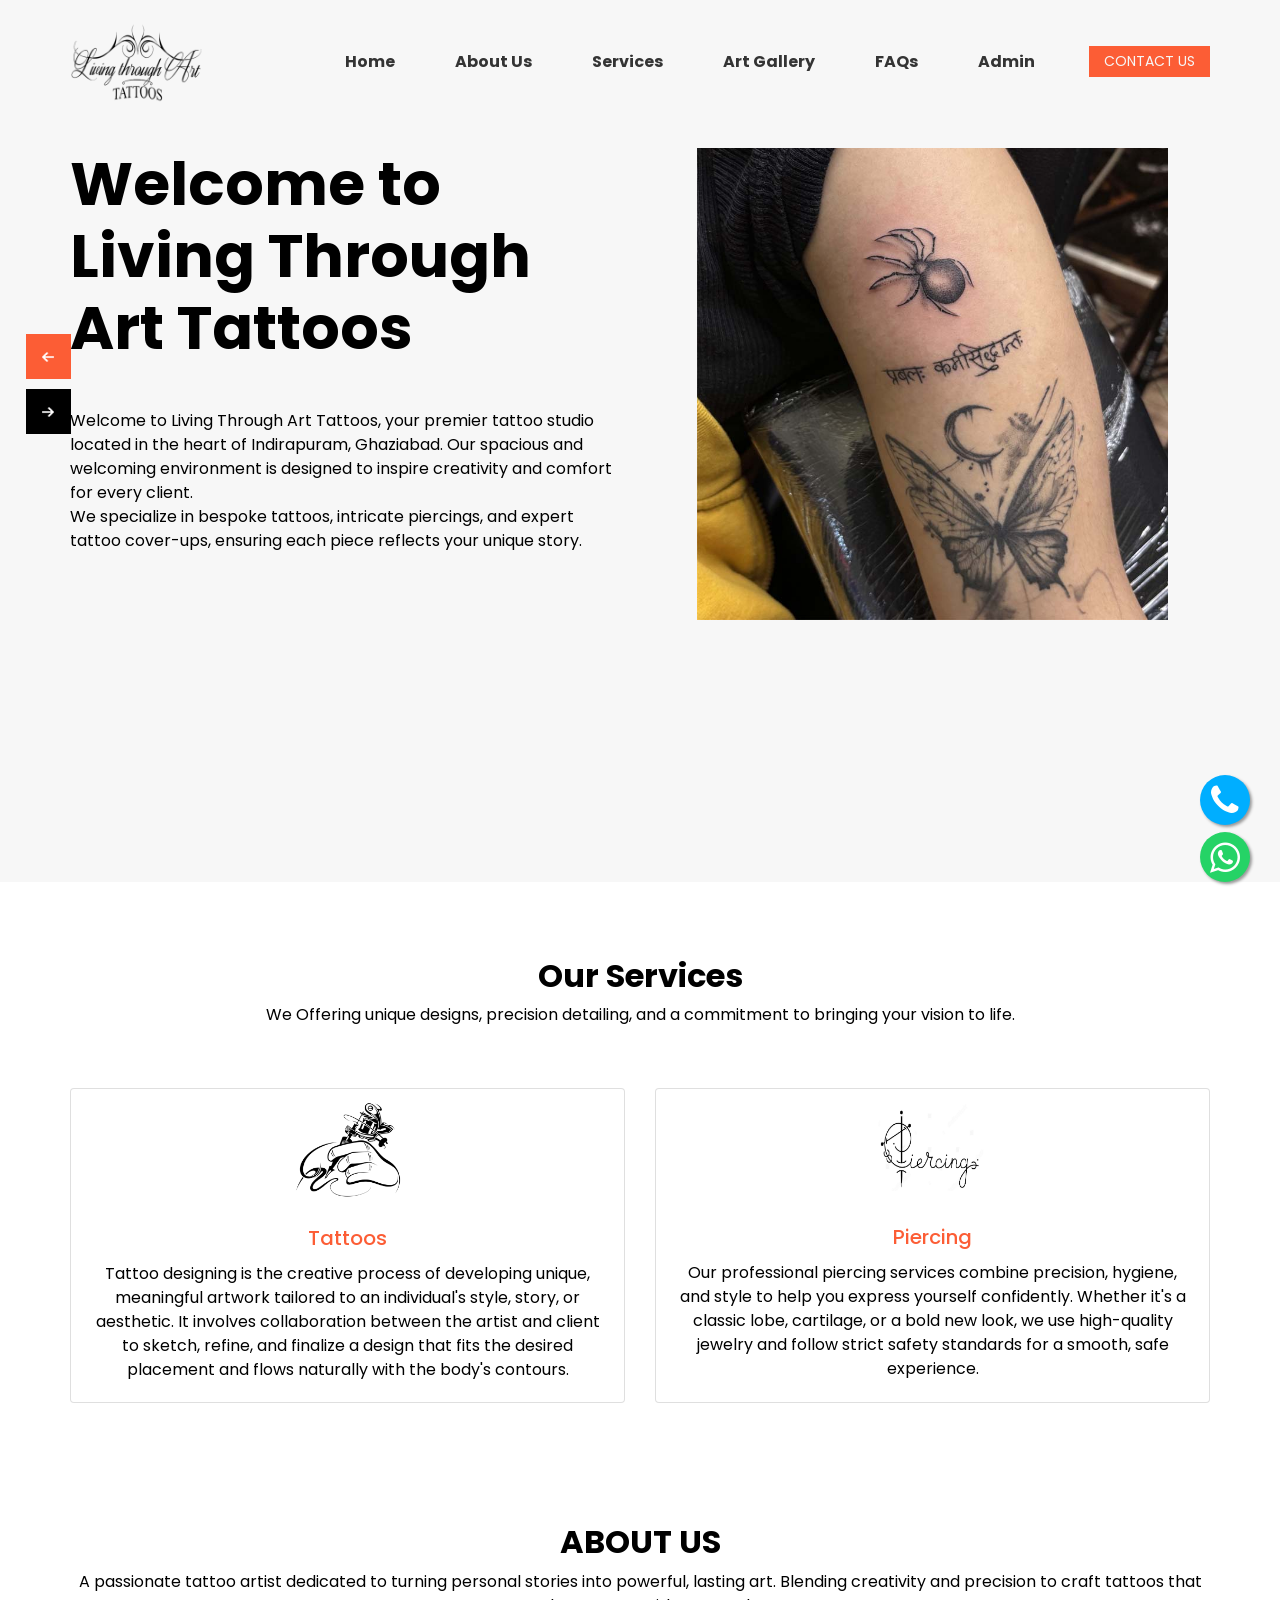
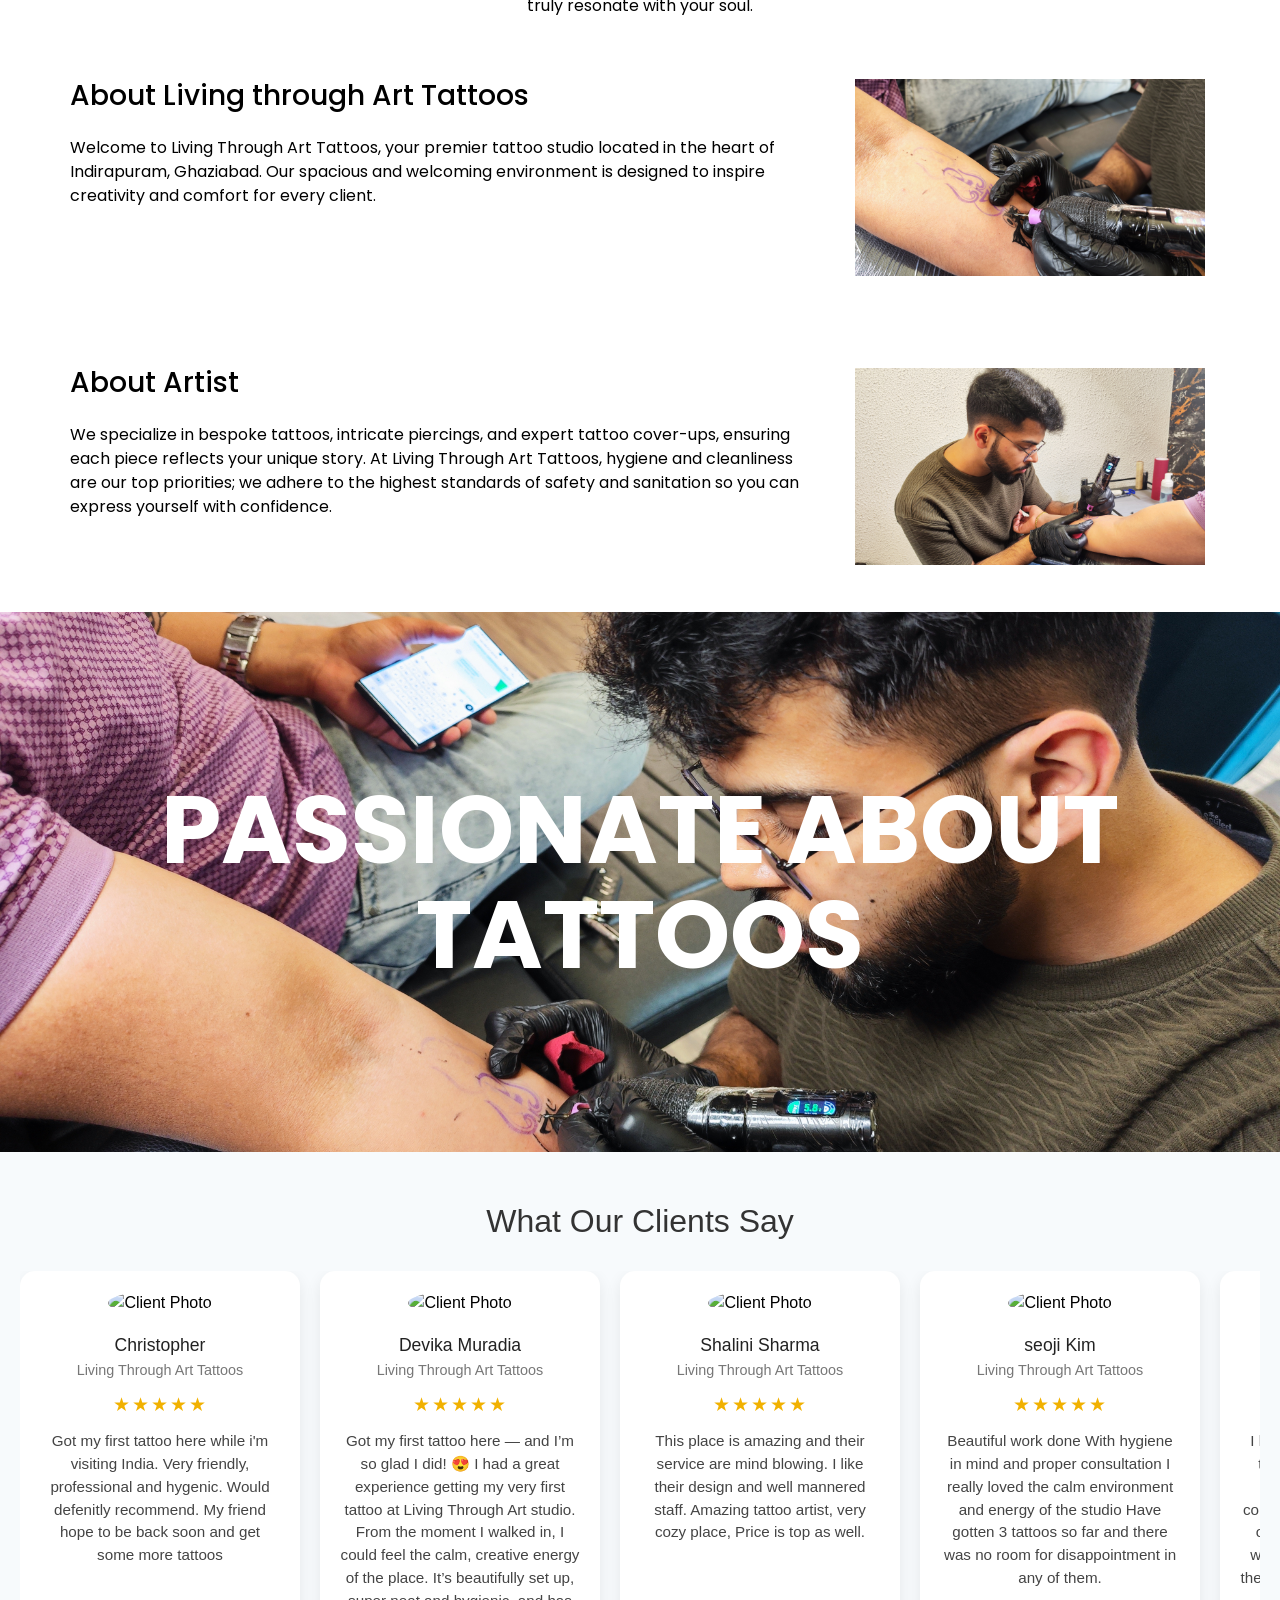
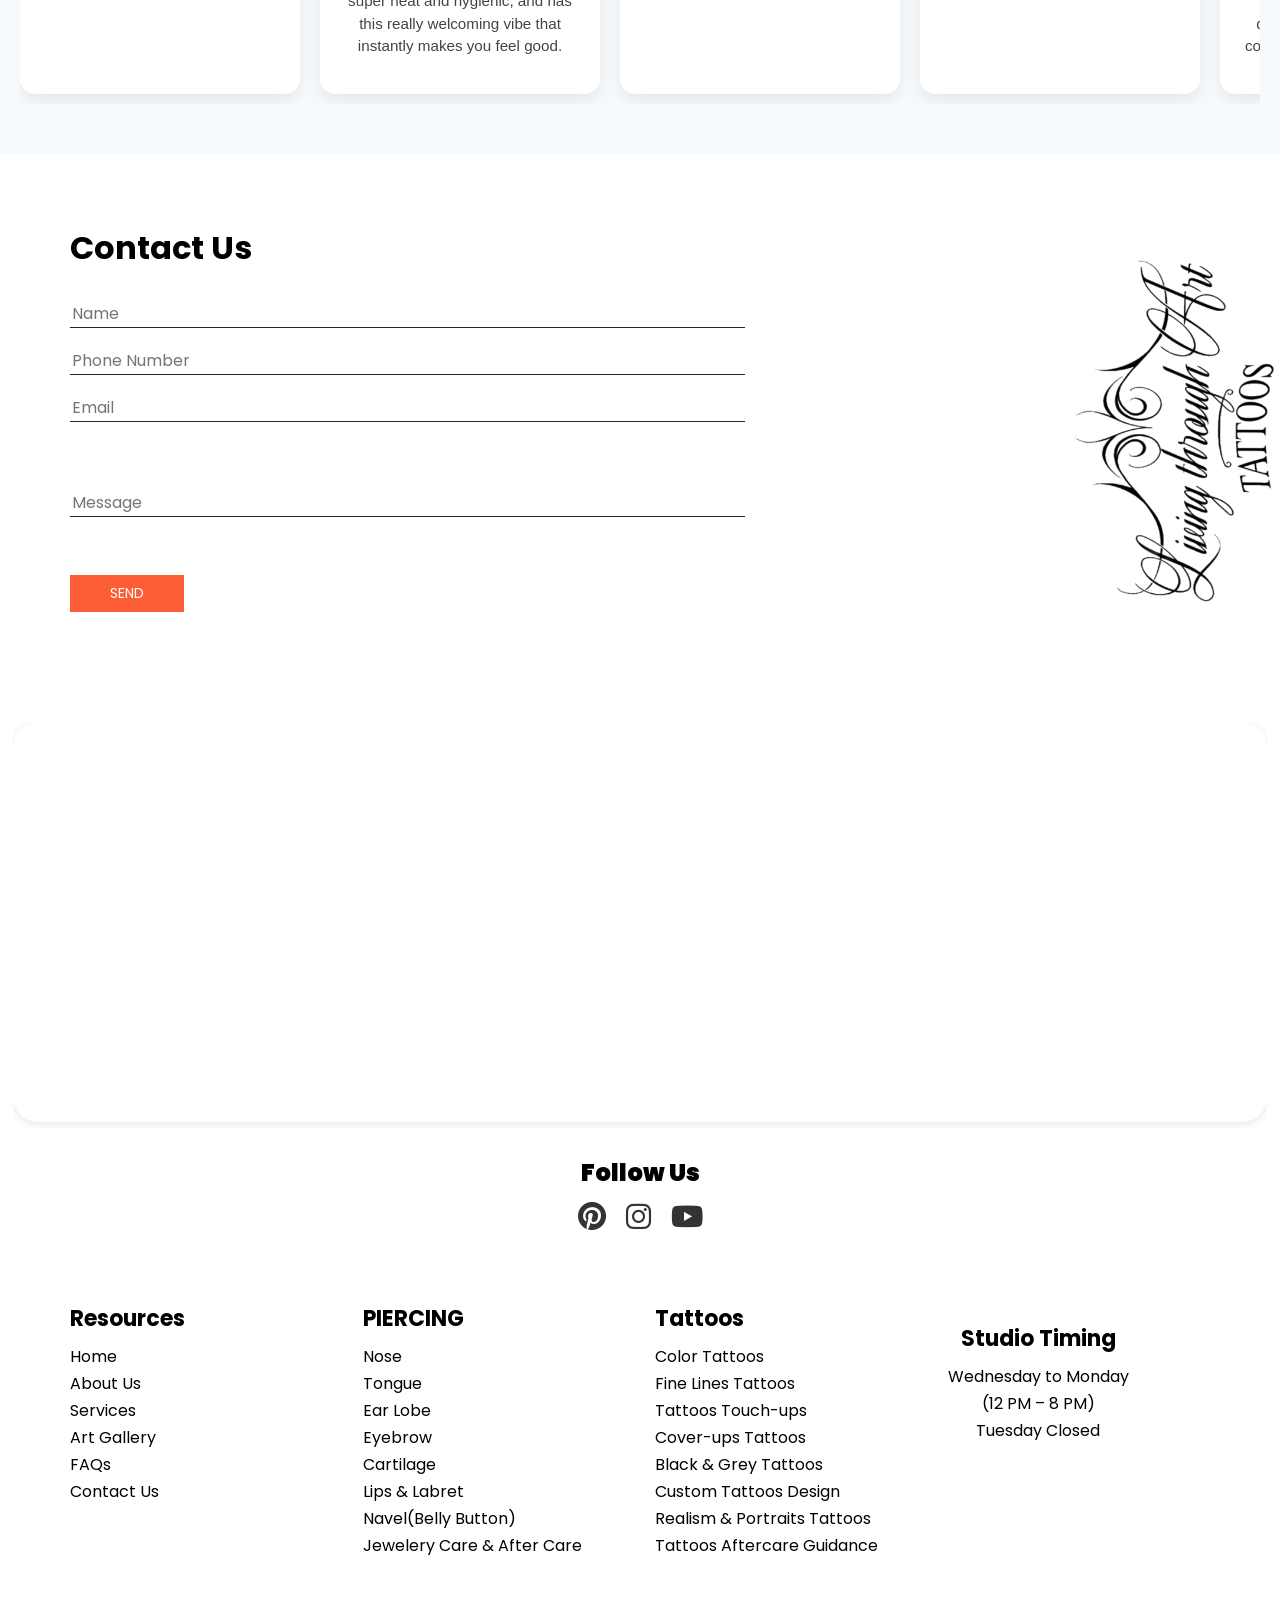
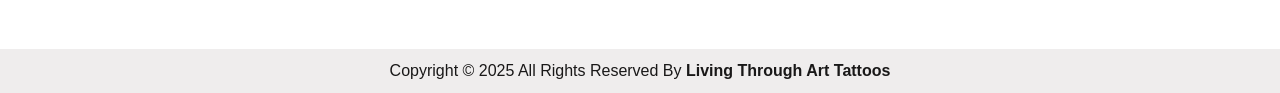
==== commit 99bbdac6: "login admin added" ====
--- a/index.html
+++ b/index.html
@@ -63,21 +63,26 @@
 
           <div class="collapse navbar-collapse" id="navbarSupportedContent">
             <div class="d-flex ml-auto flex-column flex-lg-row align-items-center">
-              <ul class="navbar-nav  ">
-                <li class="nav-item active">
-                  <a class="nav-link" href="index.html"><b>Home</b> <span class="sr-only">(current)</span></a>
-                </li>
-                <li class="nav-item">
-                  <a class="nav-link" href="aboutus.html" target="_blank"><b>About Us</b></a>
-                </li>
-                <li class="nav-item">
-                  <a class="nav-link" href="service.html" target="_blank"><b>Services</b></a>
-                </li>
-                <li class="nav-item"><a class="nav-link" href="artgallery.html"><b>Art Gallery</b></a></li>
-                <li class="nav-item">
-                    <a class="nav-link" href="faqs.html" target="_blank"><b>FAQs</b></a>
-                  </li>
-              </ul>
+                <ul class="navbar-nav  ">
+                    <li class="nav-item active">
+                      <a class="nav-link" href="index.html"><b>Home</b> <span class="sr-only">(current)</span></a>
+                    </li>
+                    <li class="nav-item">
+                      <a class="nav-link" href="aboutus.html" target="_blank"><b>About Us</b></a>
+                    </li>
+                    <li class="nav-item">
+                      <a class="nav-link" href="service.html" target="_blank"><b>Services</b></a>
+                    </li>
+                    <li class="nav-item">
+                      <a class="nav-link" href="artgallery.html"><b>Art Gallery</b></a>
+                    </li>
+                    <li class="nav-item">
+                      <a class="nav-link" href="faqs.html" target="_blank"><b>FAQs</b></a>
+                    </li>
+                    <li class="nav-item">
+                      <a class="nav-link" href="login.php"><b>Admin</b></a>
+                    </li>
+                  </ul>
               <!-- <form class="form-inline my-2 my-lg-0 ml-0 ml-lg-4 mb-3 mb-lg-0">
                 <button class="btn  my-2 my-sm-0 nav_search-btn" type="submit"></button>
               </form> -->
